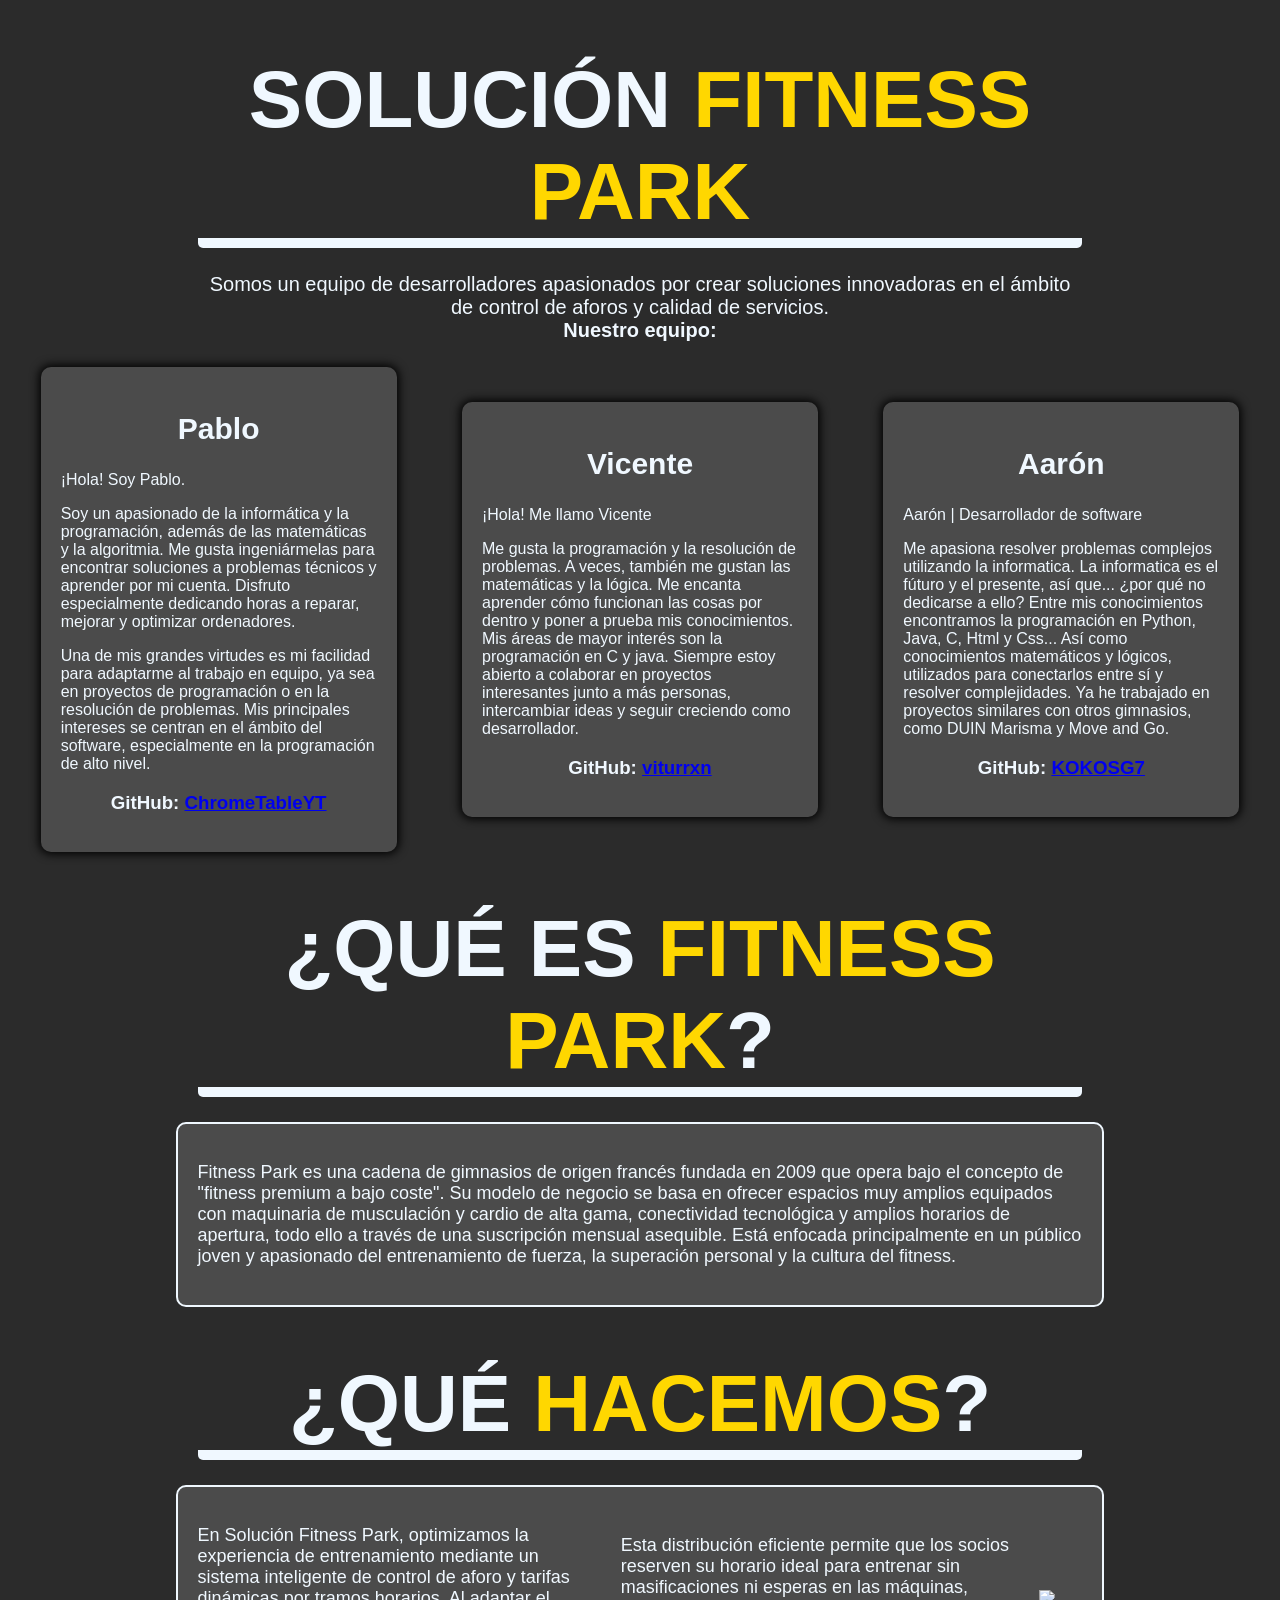
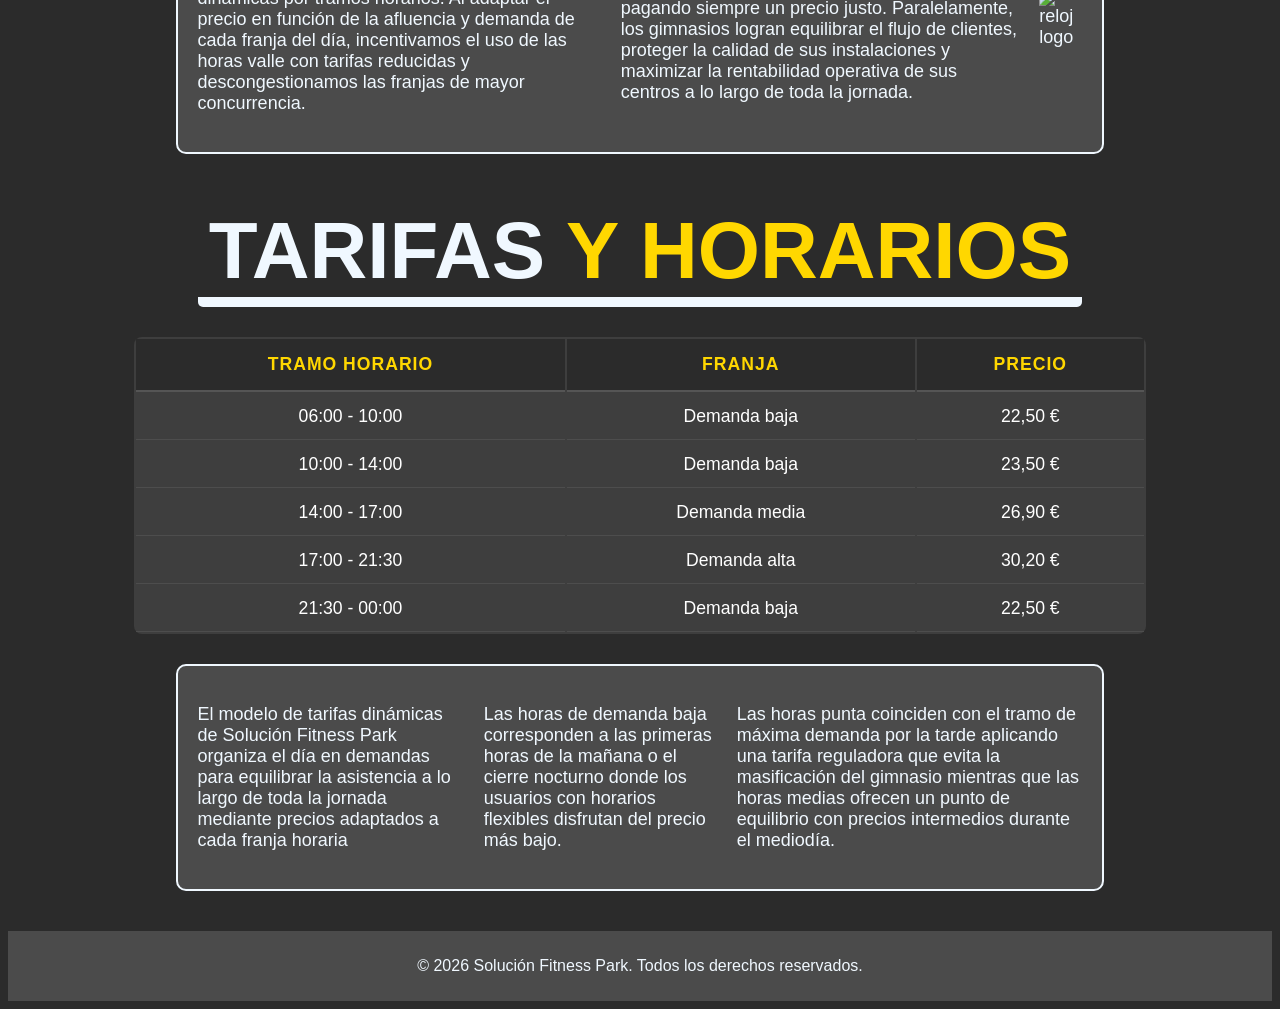
==== index.html @ bc64bf28 "Add files via upload" ====
<!DOCTYPE html>
<html>
    <head>
        <title>Solución Fitness Park</title>
        <link rel="stylesheet" href="style.css"/>
        <link rel="icon" type="image/png" href="img/favicon.png"/>
    </head>

    <body>
        <h1 id="title1">SOLUCIÓN <a class="amarillo">FITNESS PARK</a></h1>
        
        <p id="intro">Somos un equipo de desarrolladores apasionados por crear soluciones innovadoras en el ámbito de control de aforos y calidad de servicios.<br><strong>Nuestro equipo:</strong></p>
        
        <div class="container">
            <div class="box">
                <h2>Pablo</h2>
                <p>¡Hola! Soy Pablo. </p>
                <p>
                    Soy un apasionado de la informática y la programación, además de las matemáticas y la algoritmia. Me gusta ingeniármelas para encontrar soluciones a problemas técnicos y aprender por mi cuenta. Disfruto especialmente dedicando horas a reparar, mejorar y optimizar ordenadores.</p>
                     Una de mis grandes virtudes es mi facilidad para adaptarme al trabajo en equipo, ya sea en proyectos de programación o en la resolución de problemas.
                    Mis principales intereses se centran en el ámbito del software, especialmente en la programación de alto nivel.
                </p>
                <h3 class="github">GitHub: <a href="https://github.com/ChromeTableYT">ChromeTableYT</a> </h3>
            </div>
            <div class="box">
                <h2>Vicente</h2>
                <p>
                    ¡Hola! Me llamo Vicente
                </p>
                <p>
                    Me gusta la programación y la resolución de problemas. A veces, también me gustan las matemáticas y la lógica.
                    Me encanta aprender cómo funcionan las cosas por dentro y poner a prueba mis conocimientos.
                    Mis áreas de mayor interés son la programación en C y java. Siempre estoy abierto a colaborar en proyectos interesantes junto a más personas, intercambiar ideas y seguir creciendo como desarrollador.
                </p>              
                    <h3 class="github">GitHub: <a href="https://github.com/viturrxn">viturrxn</a></h3>
            </div>
            <div class="box">
                <h2>Aarón</h2>
                <p>Aarón | Desarrollador de software</p>
                <p>
                    Me apasiona resolver problemas complejos utilizando la informatica. La informatica es el fúturo y el presente, así que... ¿por qué no dedicarse a ello?
                    Entre mis conocimientos encontramos la programación en Python, Java, C, Html y Css... Así como conocimientos matemáticos y lógicos, utilizados para conectarlos entre sí y resolver complejidades.
                    Ya he trabajado en proyectos similares con otros gimnasios, como DUIN Marisma y Move and Go.
                </p>
                <h3 class="github">GitHub: <a href="https://github.com/KOKOSG7">KOKOSG7</a></h3>
            </div>
        </div>
        <h1 id="title2">¿QUÉ ES <a class="amarillo"> FITNESS PARK</a>?</h1>  

        <div class="descripcion">
            <p>Fitness Park es una cadena de gimnasios de origen francés fundada en 2009 que opera bajo el concepto de "fitness premium a bajo coste". Su modelo de negocio se basa en ofrecer espacios muy amplios equipados con maquinaria de musculación y cardio de alta gama, conectividad tecnológica y amplios horarios de apertura, todo ello a través de una suscripción mensual asequible. Está enfocada principalmente en un público joven y apasionado del entrenamiento de fuerza, la superación personal y la cultura del fitness.</p>
        </div>
        
        <h1 id="title2">¿QUÉ <a class="amarillo">HACEMOS</a>?</h1>  

        <div class="descripcion">
            <p>En Solución Fitness Park, optimizamos la experiencia de entrenamiento mediante un sistema inteligente de control de aforo y tarifas dinámicas por tramos horarios. Al adaptar el precio en función de la afluencia y demanda de cada franja del día, incentivamos el uso de las horas valle con tarifas reducidas y descongestionamos las franjas de mayor concurrencia.</p>
            <p>Esta distribución eficiente permite que los socios reserven su horario ideal para entrenar sin masificaciones ni esperas en las máquinas, pagando siempre un precio justo. Paralelamente, los gimnasios logran equilibrar el flujo de clientes, proteger la calidad de sus instalaciones y maximizar la rentabilidad operativa de sus centros a lo largo de toda la jornada.</p>
            <img class="imagen" src="img/images-fotor-bg-remover-2026092112491.png" alt="reloj logo" />
        </div>
        <h1 id="title2">TARIFAS <a class="amarillo">Y HORARIOS</a></h1>

        <table>
            <tr><th>Tramo Horario</th><th>Franja</th><th>Precio</th></tr>
            <tr><td>06:00 - 10:00</td><td>Demanda baja</td><td>22,50 €</td></tr>
            <tr><td>10:00 - 14:00</td><td>Demanda baja</td><td>23,50 €</td></tr>
            <tr><td>14:00 - 17:00</td><td>Demanda media</td><td>26,90 €</td></tr>
            <tr><td>17:00 - 21:30</td><td>Demanda alta</td><td>30,20 €</td></tr>
            <tr><td>21:30 - 00:00</td><td>Demanda baja</td><td>22,50 €</td></tr>
        </table>

        <div class="descripcion">
            <p>El modelo de tarifas dinámicas de Solución Fitness Park organiza el día en demandas para equilibrar la asistencia a lo largo de toda la jornada mediante precios adaptados a cada franja horaria</p>
            <p>Las horas de demanda baja corresponden a las primeras horas de la mañana o el cierre nocturno donde los usuarios con horarios flexibles disfrutan del precio más bajo. </p>
            <p>Las horas punta coinciden con el tramo de máxima demanda por la tarde aplicando una tarifa reguladora que evita la masificación del gimnasio mientras que las horas medias ofrecen un punto de equilibrio con precios intermedios durante el mediodía. </p>
        </div>

        <div class="footer">
            <p>© 2026 Solución Fitness Park. Todos los derechos reservados.</p>
        </div>
    </body>
</html>
---- style.css ----
html{
    background-color: rgb(43, 43, 43);
}

body{
    font-family: 'Franklin Gothic Medium', 'Arial Narrow', Arial, sans-serif;
    color: aliceblue;
}

h2{
    text-align: center;
    font-size: 30px;
}

#title1{
    text-align: center;
    align-self: center;
    font-size: 80px;
    border-bottom: 10px solid aliceblue;
    border-radius: 5px;
    margin-right: 15%;
    margin-left: 15%;
    margin-bottom: 2%;
}

.amarillo{
    color: gold;
}

#intro{
    text-align: center;
    font-size: 20px;
    margin-right: 15%;
    margin-left: 15%;
}

.container{
    display: flex;
    flex-direction: row;
    justify-content:space-around;
    align-items: center;
    margin-top: 2%;
}

.box{
    background-color: rgb(75, 75, 75);
    width: 25%;
    position: relative; 
    padding: 20px;
    border-radius: 10px;
    box-shadow: 0px 0px 10px 2px rgb(0, 0, 0);
    transition: background-color 0.3s ease, transform 0.3s ease;
}

.box:hover {
  background-color: #6d6d00;
  transform: scale(1.05);
}

.github{
    text-align: center;
}

.descripcion{
    font-size: 18px;
    background-color: rgb(75, 75, 75);
    
    width: 70%;
    margin-left: auto;
    margin-right: auto;
    
    margin-top: 2%;
    border: 2px solid aliceblue;
    border-radius: 10px;
    padding: 20px;
    
    display: flex;
    align-items: center;
    gap: 20px;
}

#title2{
    text-align: center;
    align-self: center;
    font-size: 80px;
    border-bottom: 10px solid aliceblue;
    border-radius: 5px;
    margin-right: 15%;
    margin-left: 15%;
    margin-bottom: 2%;
    margin-top: 4%;
}

.imagen {
    width: 35%;
    height: auto;
}

table {
    margin: 30px auto;        
    width: 80%;               
    font-size: 1.1rem;
    color: #ffffff;
    background-color: #3e3e3e; 
    border-radius: 8px;
      
}

th {
    background-color: #2b2b2b;
    color: #FFD700;           
    padding: 15px;
    text-align: center;
    border-bottom: 2px solid #555;
    text-transform: uppercase;
    letter-spacing: 1px;
}

td {
    padding: 12px 15px;
    text-align: center;
    border-bottom: 1px solid #4d4d4d;
}


.footer{
    text-align: center;
    margin-top: 40px;
    padding: 10px;
    background-color: rgb(75, 75, 75);
}
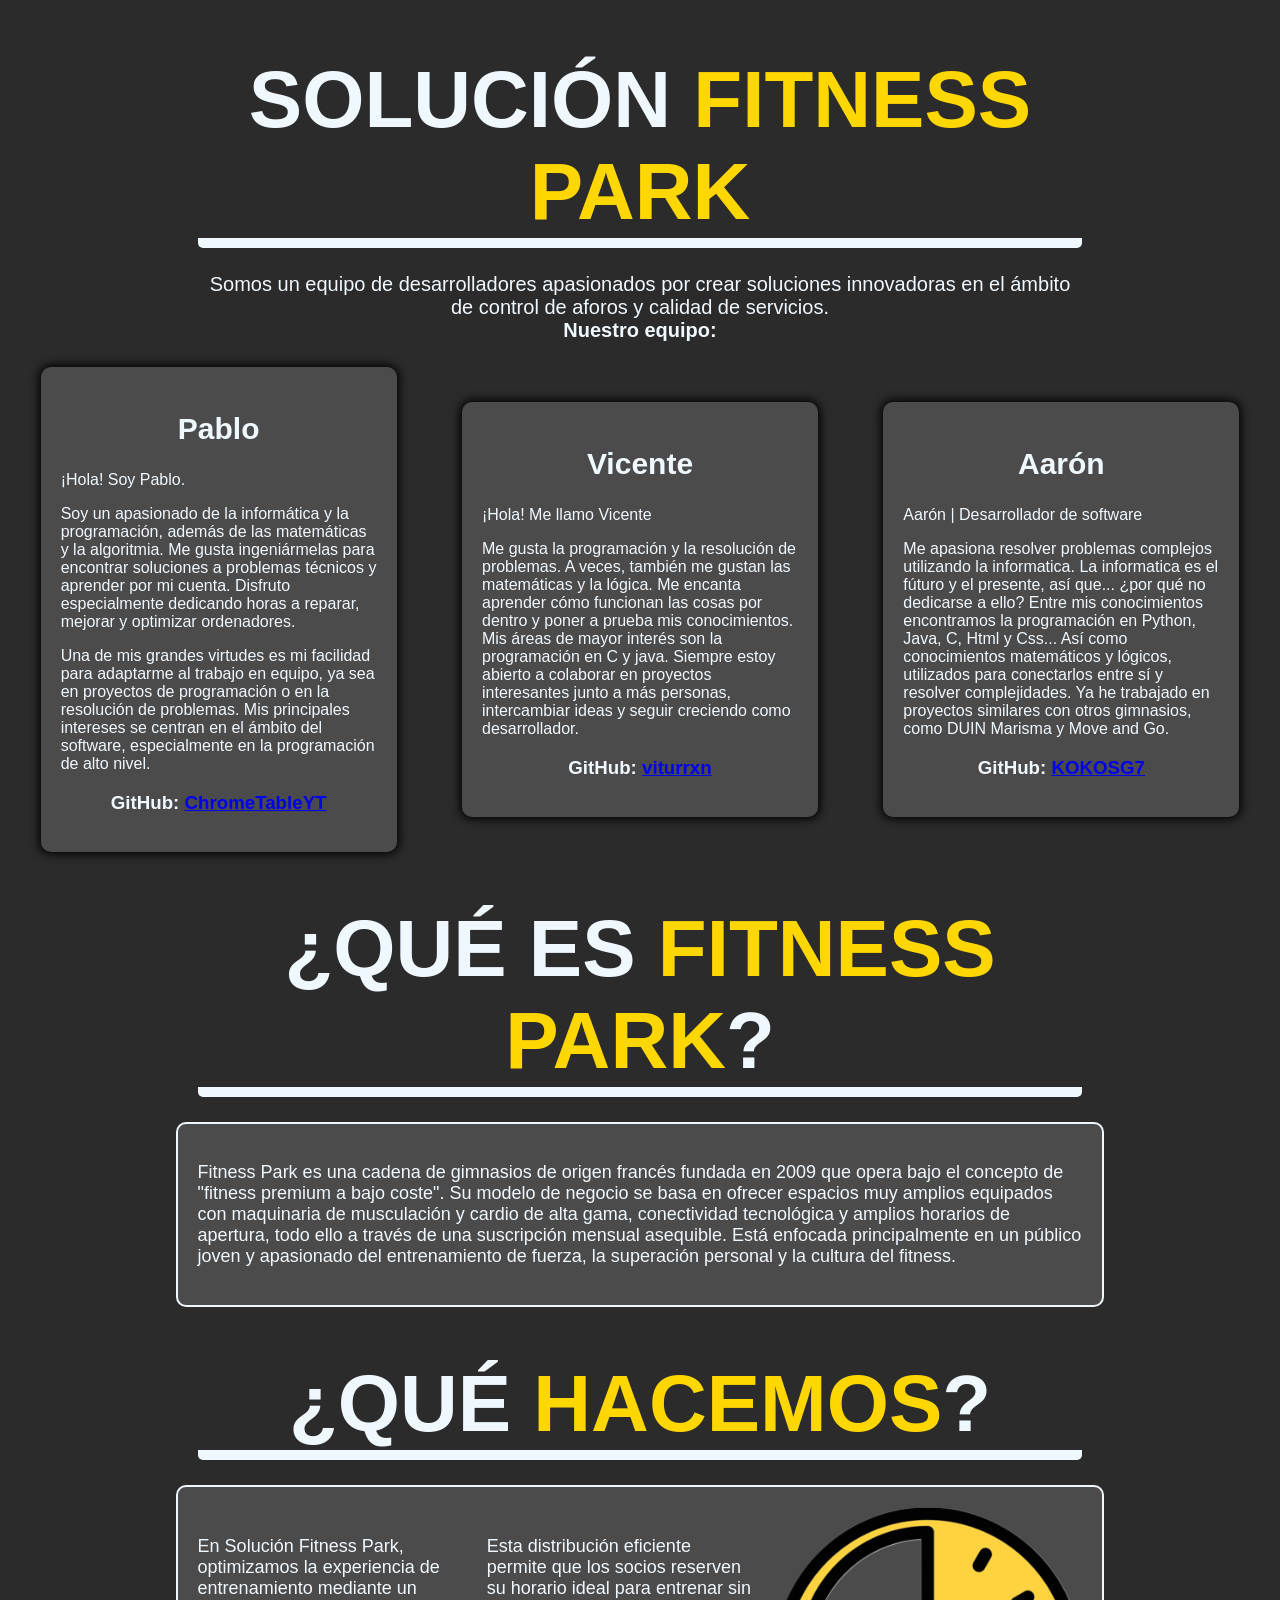
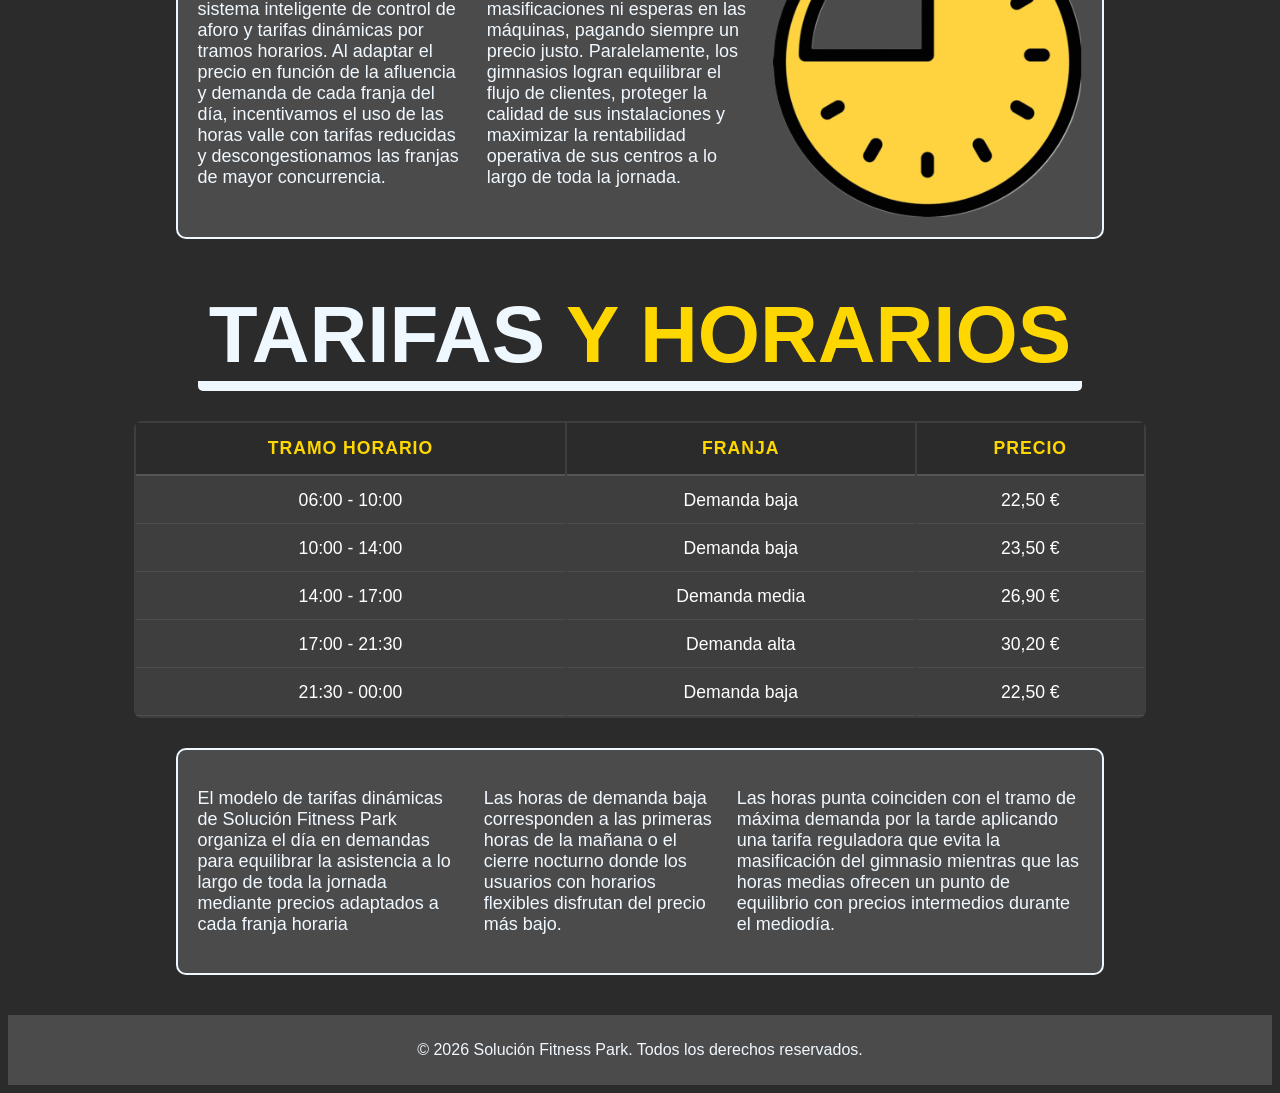
==== commit 5cacd0c8: "reorganizado" ====
--- a/index.html
+++ b/index.html
@@ -79,4 +79,4 @@
             <p>© 2026 Solución Fitness Park. Todos los derechos reservados.</p>
         </div>
     </body>
-</html>+</html>
--- a/style.css
+++ b/style.css
@@ -128,4 +128,4 @@
     margin-top: 40px;
     padding: 10px;
     background-color: rgb(75, 75, 75);
-}+}
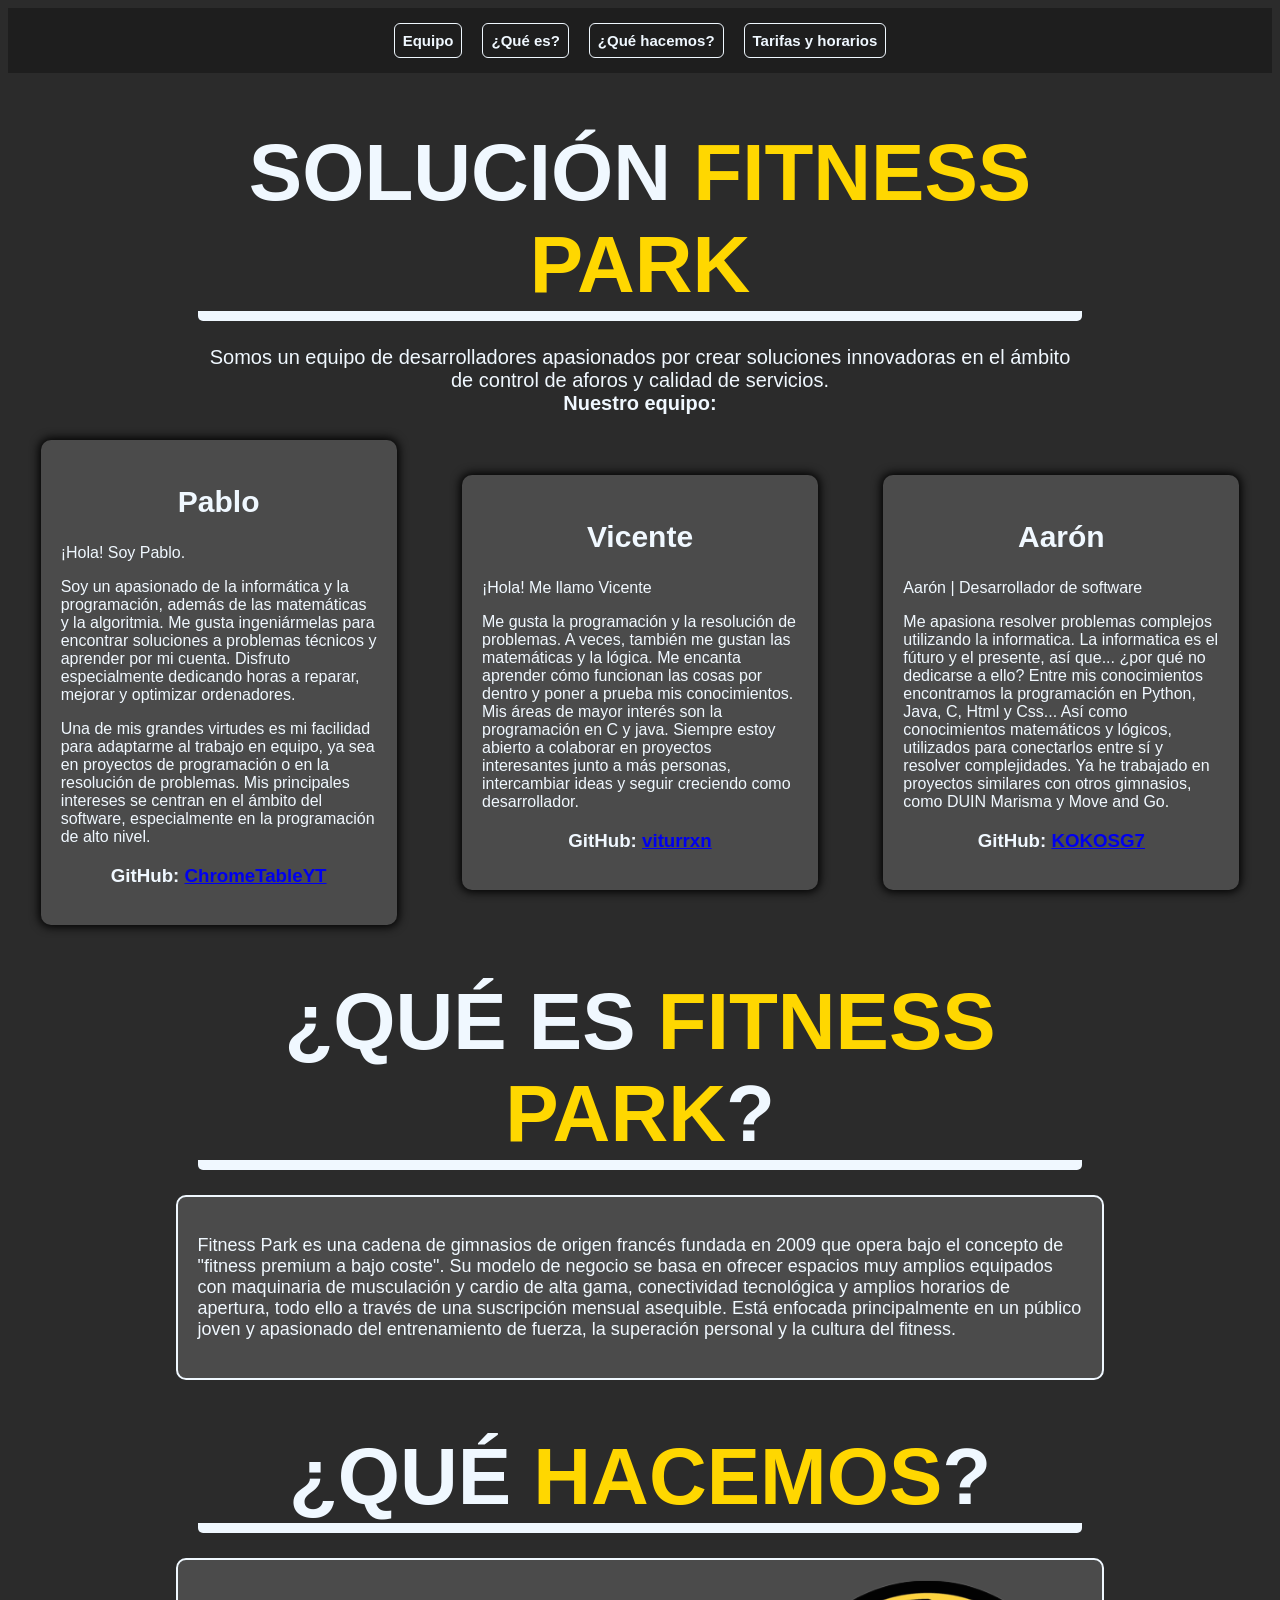
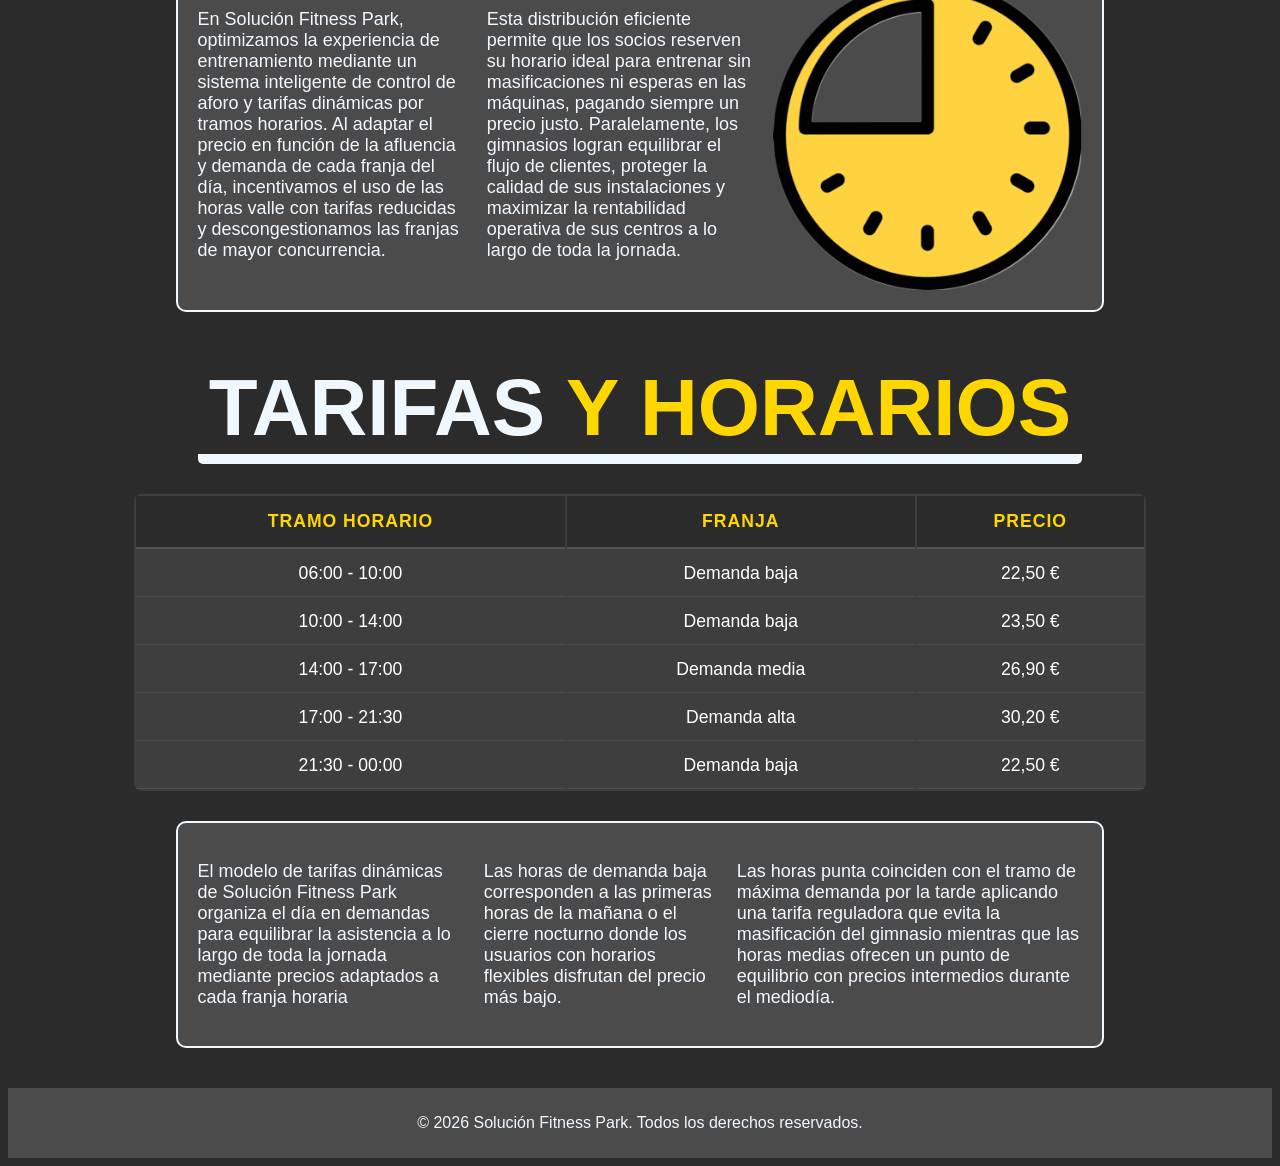
==== commit 53107548: "indice añadido" ====
--- a/index.html
+++ b/index.html
@@ -7,11 +7,18 @@
     </head>
 
     <body>
-        <h1 id="title1">SOLUCIÓN <a class="amarillo">FITNESS PARK</a></h1>
+        <nav id="indice">
+            <a href="#equipo">Equipo</a>
+            <a href="#que-es">¿Qué es?</a>
+            <a href="#que-hacemos">¿Qué hacemos?</a>
+            <a href="#tarifas">Tarifas y horarios</a>
+        </nav>
+
+        <h1 class="titulo1">SOLUCIÓN <a class="amarillo">FITNESS PARK</a></h1>
         
         <p id="intro">Somos un equipo de desarrolladores apasionados por crear soluciones innovadoras en el ámbito de control de aforos y calidad de servicios.<br><strong>Nuestro equipo:</strong></p>
         
-        <div class="container">
+        <div class="container" id="equipo">
             <div class="box">
                 <h2>Pablo</h2>
                 <p>¡Hola! Soy Pablo. </p>
@@ -45,20 +52,20 @@
                 <h3 class="github">GitHub: <a href="https://github.com/KOKOSG7">KOKOSG7</a></h3>
             </div>
         </div>
-        <h1 id="title2">¿QUÉ ES <a class="amarillo"> FITNESS PARK</a>?</h1>  
+        <h1 id="que-es" class="titulo2">¿QUÉ ES <a class="amarillo"> FITNESS PARK</a>?</h1>  
 
         <div class="descripcion">
             <p>Fitness Park es una cadena de gimnasios de origen francés fundada en 2009 que opera bajo el concepto de "fitness premium a bajo coste". Su modelo de negocio se basa en ofrecer espacios muy amplios equipados con maquinaria de musculación y cardio de alta gama, conectividad tecnológica y amplios horarios de apertura, todo ello a través de una suscripción mensual asequible. Está enfocada principalmente en un público joven y apasionado del entrenamiento de fuerza, la superación personal y la cultura del fitness.</p>
         </div>
         
-        <h1 id="title2">¿QUÉ <a class="amarillo">HACEMOS</a>?</h1>  
+        <h1 id="que-hacemos" class="titulo2">¿QUÉ <a class="amarillo">HACEMOS</a>?</h1>  
 
         <div class="descripcion">
             <p>En Solución Fitness Park, optimizamos la experiencia de entrenamiento mediante un sistema inteligente de control de aforo y tarifas dinámicas por tramos horarios. Al adaptar el precio en función de la afluencia y demanda de cada franja del día, incentivamos el uso de las horas valle con tarifas reducidas y descongestionamos las franjas de mayor concurrencia.</p>
             <p>Esta distribución eficiente permite que los socios reserven su horario ideal para entrenar sin masificaciones ni esperas en las máquinas, pagando siempre un precio justo. Paralelamente, los gimnasios logran equilibrar el flujo de clientes, proteger la calidad de sus instalaciones y maximizar la rentabilidad operativa de sus centros a lo largo de toda la jornada.</p>
             <img class="imagen" src="img/images-fotor-bg-remover-2026092112491.png" alt="reloj logo" />
         </div>
-        <h1 id="title2">TARIFAS <a class="amarillo">Y HORARIOS</a></h1>
+        <h1 id="tarifas" class="titulo2">TARIFAS <a class="amarillo">Y HORARIOS</a></h1>
 
         <table>
             <tr><th>Tramo Horario</th><th>Franja</th><th>Precio</th></tr>
@@ -75,7 +82,7 @@
             <p>Las horas punta coinciden con el tramo de máxima demanda por la tarde aplicando una tarifa reguladora que evita la masificación del gimnasio mientras que las horas medias ofrecen un punto de equilibrio con precios intermedios durante el mediodía. </p>
         </div>
 
-        <div class="footer">
+        <div class="footer" id="contacto">
             <p>© 2026 Solución Fitness Park. Todos los derechos reservados.</p>
         </div>
     </body>
--- a/style.css
+++ b/style.css
@@ -1,5 +1,39 @@
 html{
     background-color: rgb(43, 43, 43);
+    scroll-behavior: smooth;
+}
+
+#indice{
+    position: sticky;
+    top: 0;
+    z-index: 1;
+    display: flex;
+    flex-wrap: wrap;
+    justify-content: center;
+    gap: 20px;
+    background-color: rgb(30, 30, 30);
+    padding: 15px 10px;
+    box-shadow: 3px #2b2b2b;
+}
+
+#indice a{
+    color: aliceblue;
+    text-decoration: none;
+    font-weight: bold;
+    font-size: 15px;
+    padding: 8px;
+    border-radius: 6px;
+    border: 1px solid;
+    transition: background-color 0.3s ease, color 0.3s ease, border-color 0.3s ease;
+}
+
+#indice a:hover{
+    background-color: gold;
+    color: rgb(30, 30, 30);
+}
+
+#inicio, #equipo, #que-es, #que-hacemos, #tarifas, #contacto{
+    scroll-margin-top: 90px;
 }
 
 body{
@@ -12,7 +46,7 @@
     font-size: 30px;
 }
 
-#title1{
+.titulo1{
     text-align: center;
     align-self: center;
     font-size: 80px;
@@ -79,7 +113,7 @@
     gap: 20px;
 }
 
-#title2{
+.titulo2{
     text-align: center;
     align-self: center;
     font-size: 80px;
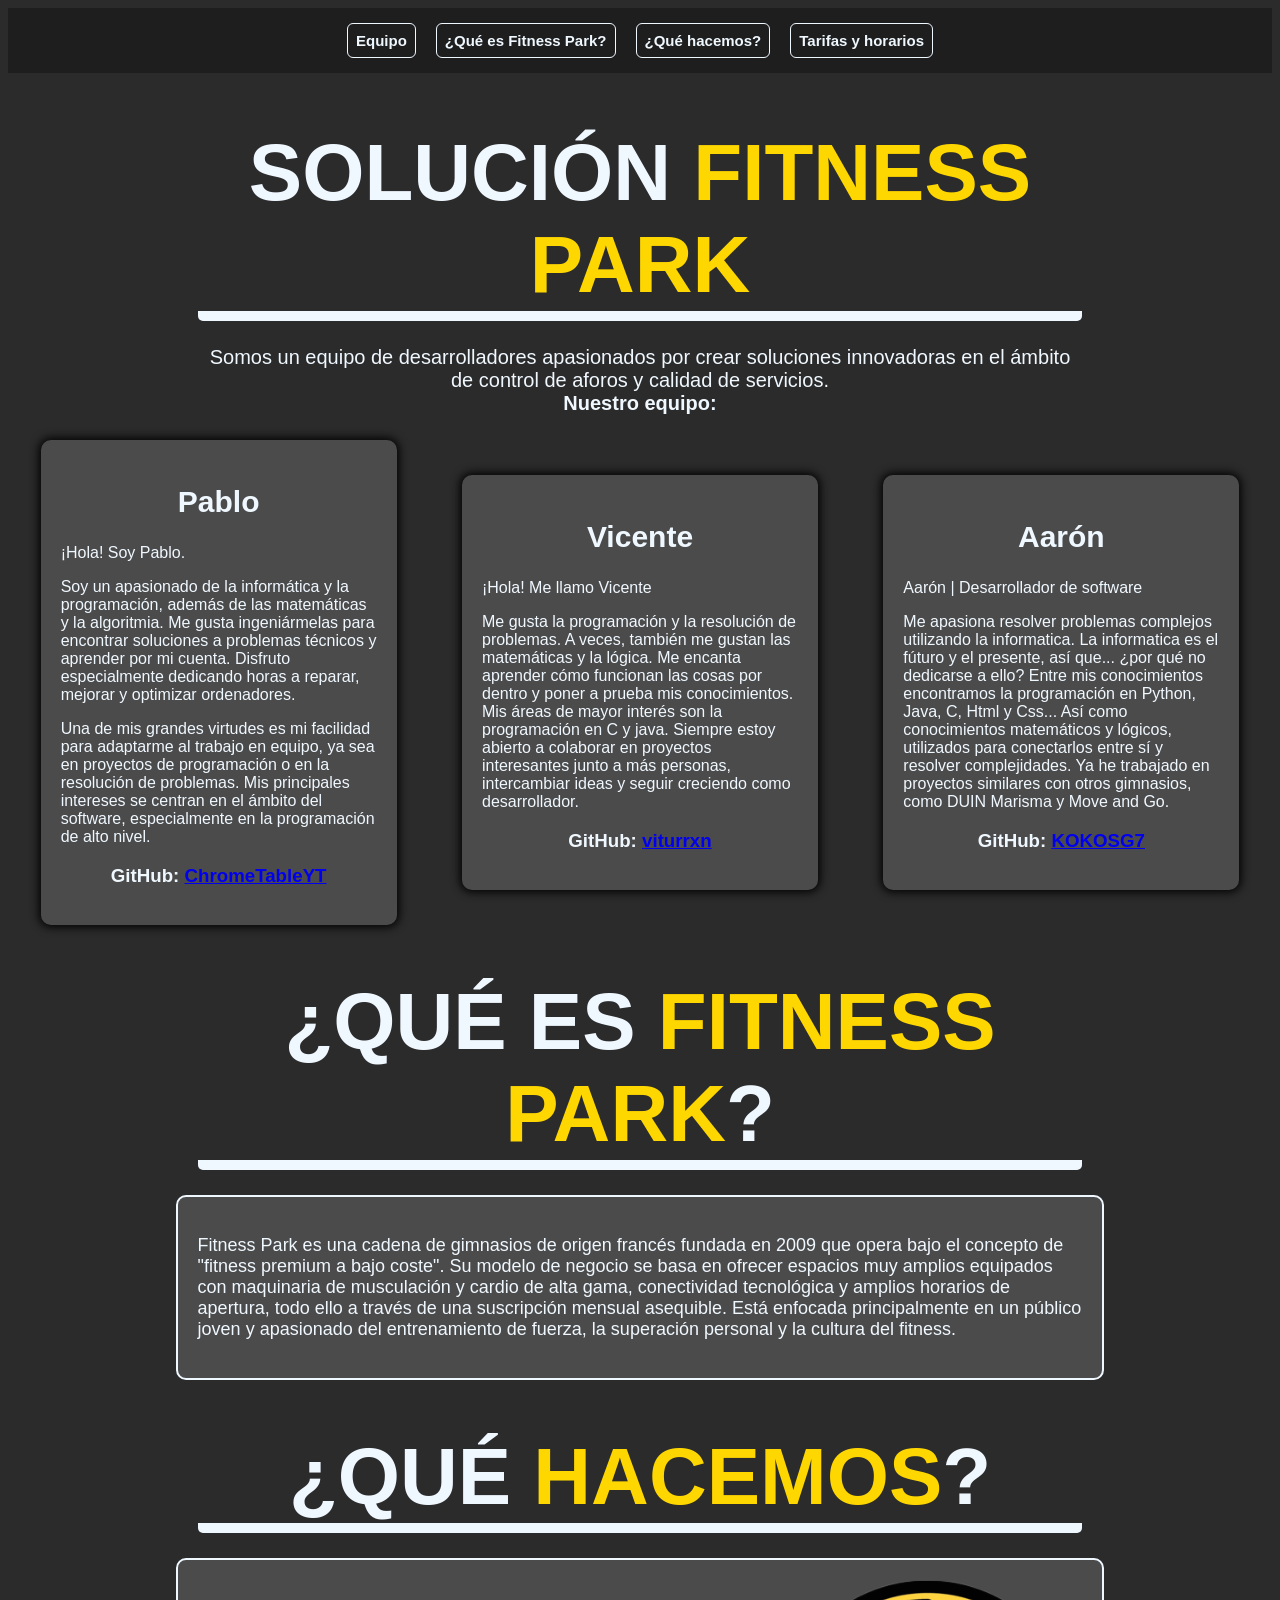
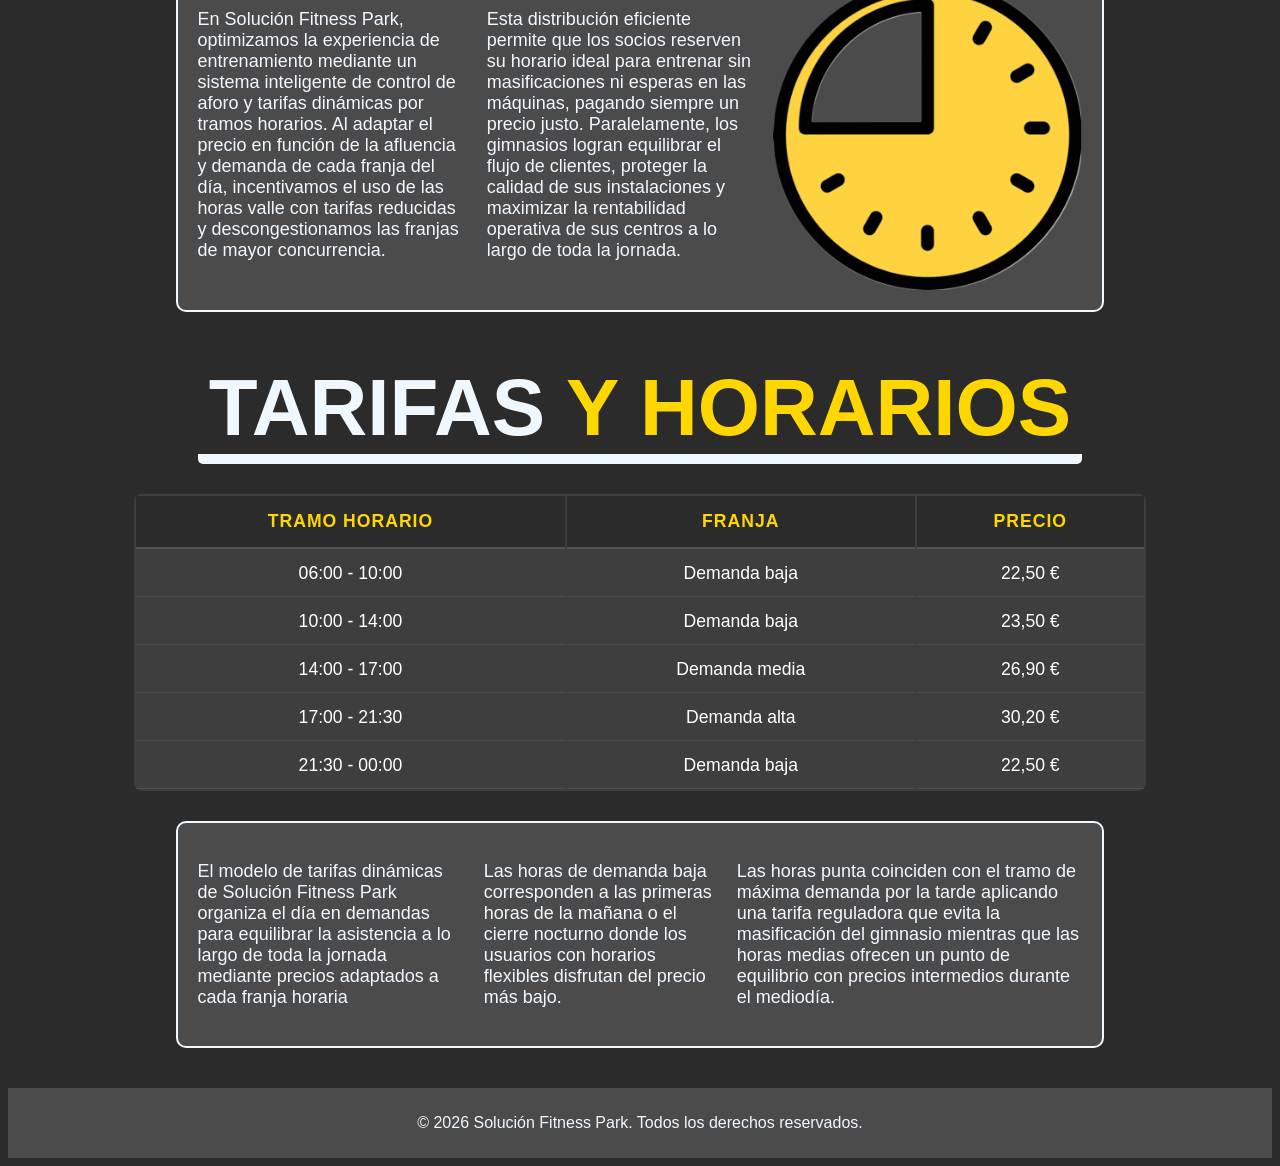
==== commit a0e3777a: "fp index" ====
--- a/index.html
+++ b/index.html
@@ -9,7 +9,7 @@
     <body>
         <nav id="indice">
             <a href="#equipo">Equipo</a>
-            <a href="#que-es">¿Qué es?</a>
+            <a href="#que-es">¿Qué es Fitness Park?</a>
             <a href="#que-hacemos">¿Qué hacemos?</a>
             <a href="#tarifas">Tarifas y horarios</a>
         </nav>
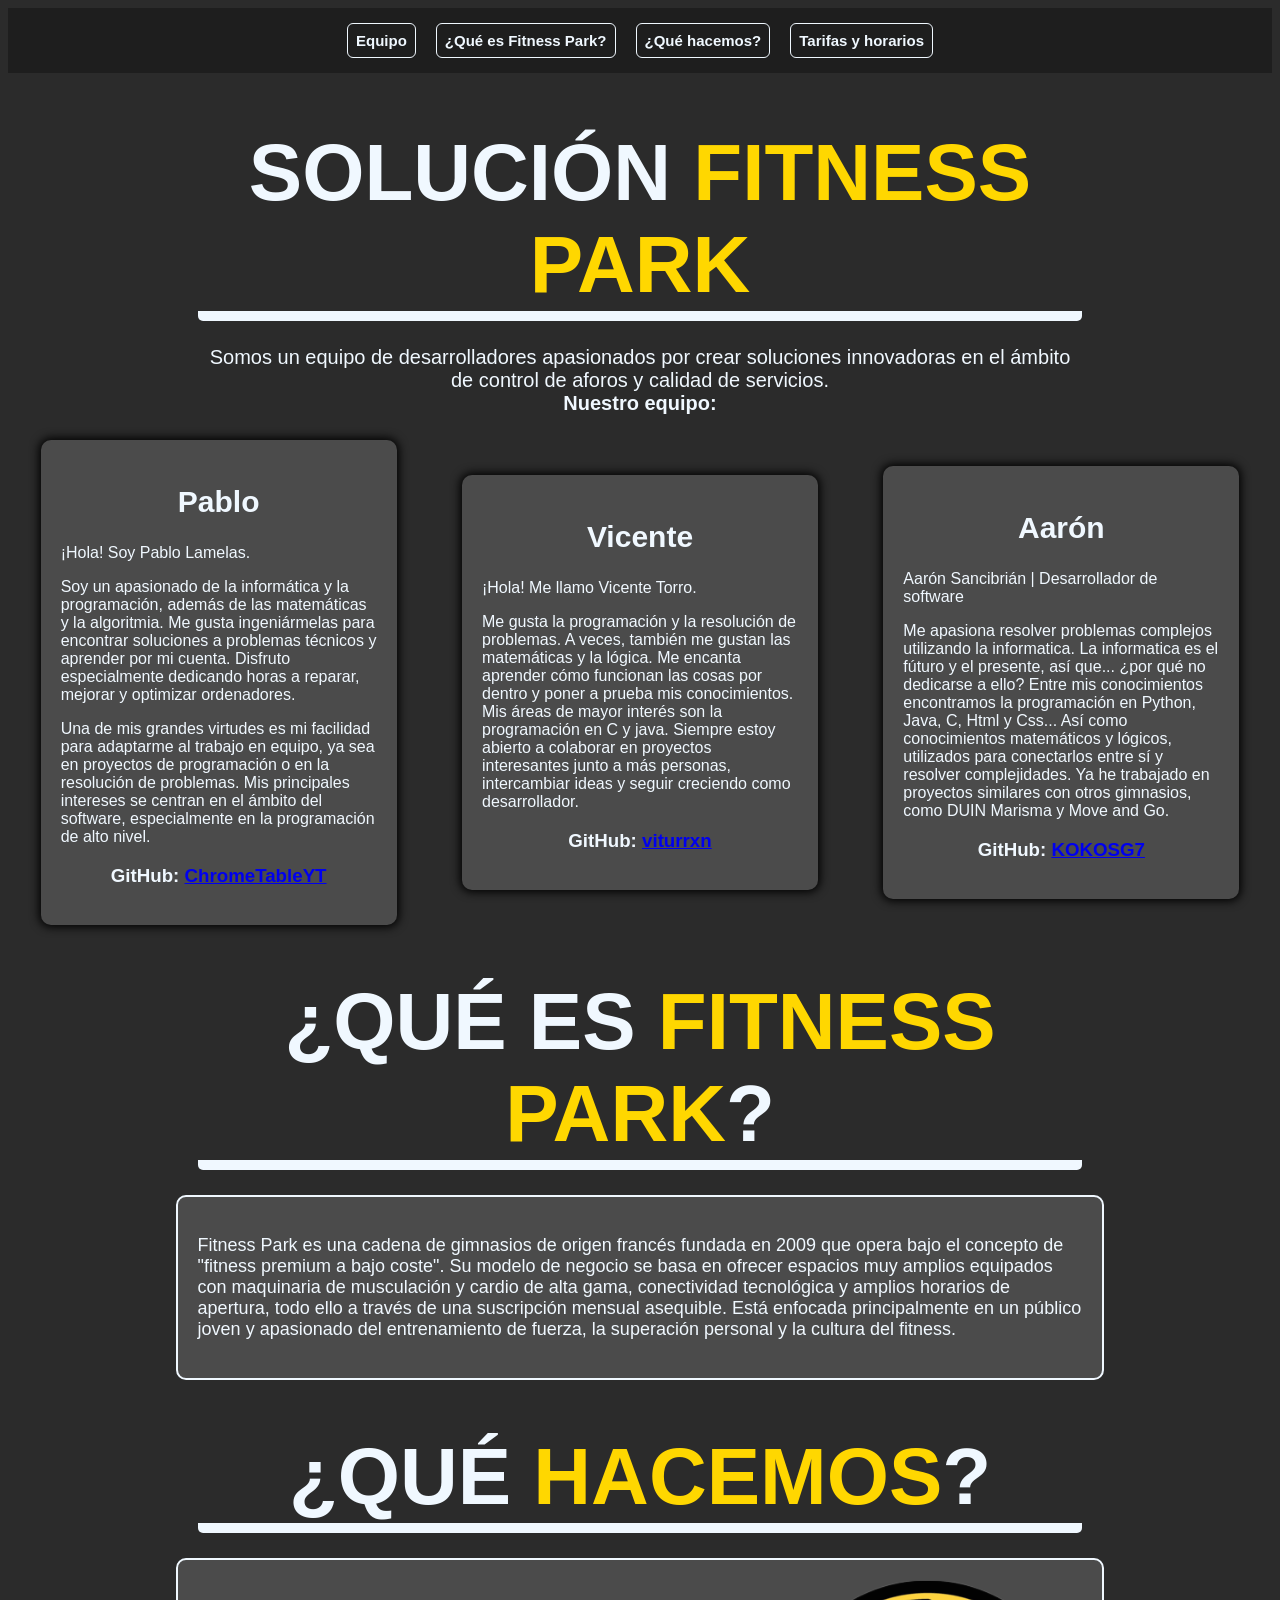
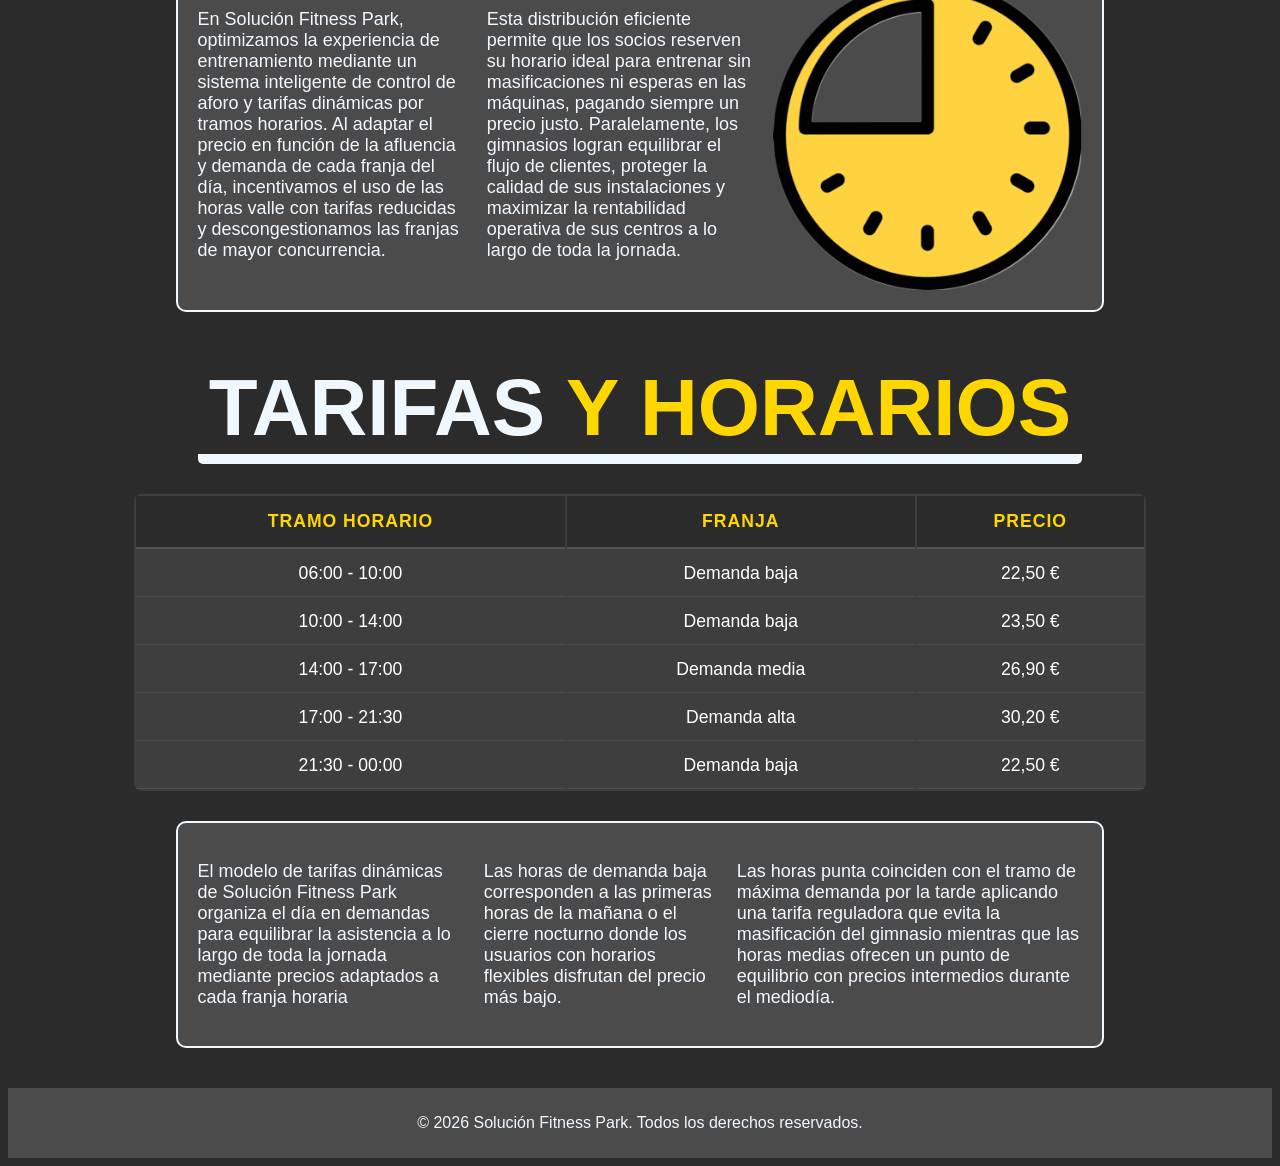
==== commit 98dcc838: "nombres del proyecto" ====
--- a/index.html
+++ b/index.html
@@ -21,7 +21,7 @@
         <div class="container" id="equipo">
             <div class="box">
                 <h2>Pablo</h2>
-                <p>¡Hola! Soy Pablo. </p>
+                <p>¡Hola! Soy Pablo Lamelas. </p>
                 <p>
                     Soy un apasionado de la informática y la programación, además de las matemáticas y la algoritmia. Me gusta ingeniármelas para encontrar soluciones a problemas técnicos y aprender por mi cuenta. Disfruto especialmente dedicando horas a reparar, mejorar y optimizar ordenadores.</p>
                      Una de mis grandes virtudes es mi facilidad para adaptarme al trabajo en equipo, ya sea en proyectos de programación o en la resolución de problemas.
@@ -32,7 +32,7 @@
             <div class="box">
                 <h2>Vicente</h2>
                 <p>
-                    ¡Hola! Me llamo Vicente
+                    ¡Hola! Me llamo Vicente Torro.
                 </p>
                 <p>
                     Me gusta la programación y la resolución de problemas. A veces, también me gustan las matemáticas y la lógica.
@@ -43,7 +43,7 @@
             </div>
             <div class="box">
                 <h2>Aarón</h2>
-                <p>Aarón | Desarrollador de software</p>
+                <p>Aarón Sancibrián | Desarrollador de software</p>
                 <p>
                     Me apasiona resolver problemas complejos utilizando la informatica. La informatica es el fúturo y el presente, así que... ¿por qué no dedicarse a ello?
                     Entre mis conocimientos encontramos la programación en Python, Java, C, Html y Css... Así como conocimientos matemáticos y lógicos, utilizados para conectarlos entre sí y resolver complejidades.
